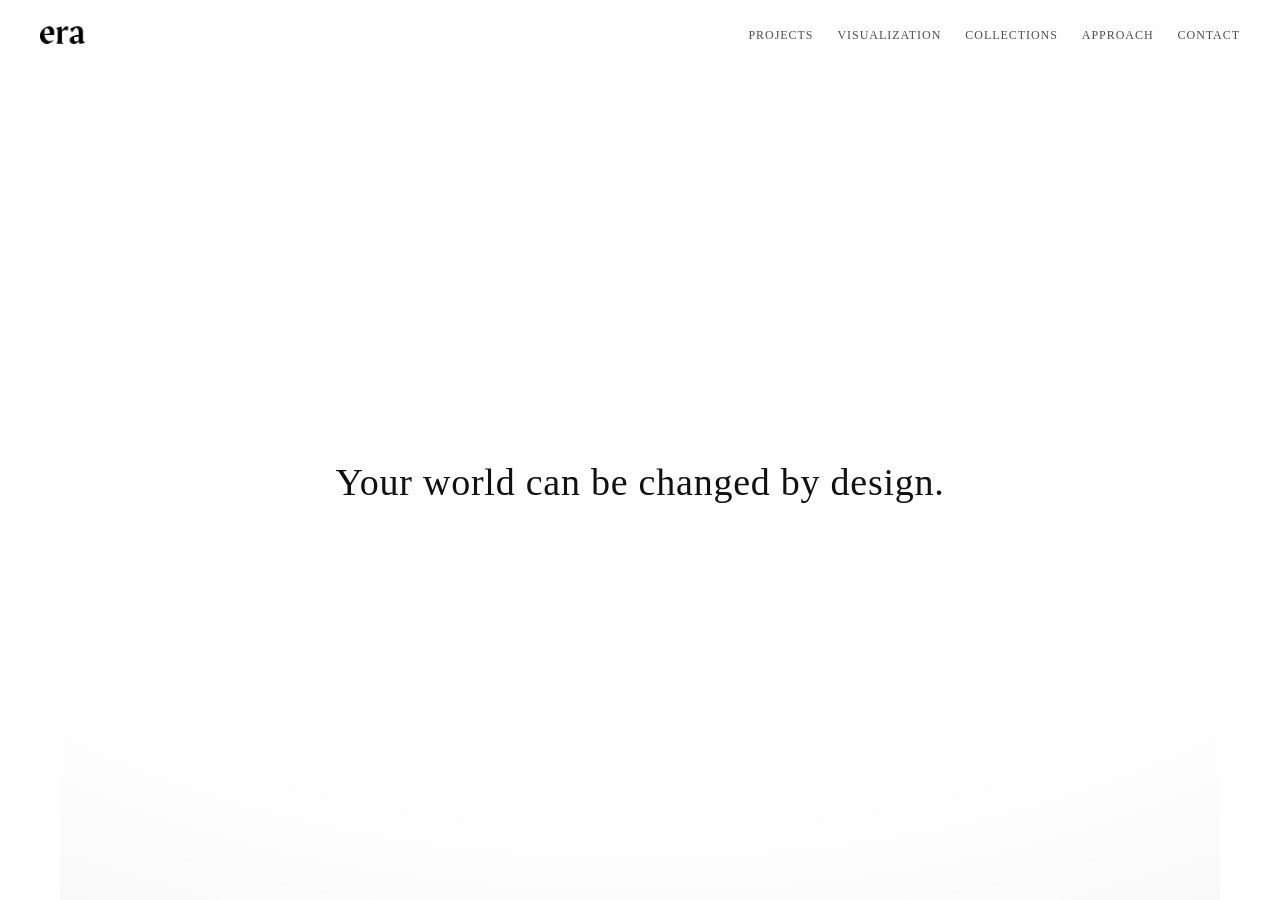
==== index.html @ e8f1018d "first version landing" ====
<!doctype html>
<html lang="en">
<head>
  <meta charset="UTF-8" />
  <meta name="viewport" content="width=device-width, initial-scale=1.0" />
  <title>Designed Era — Home</title>
  <link rel="stylesheet" href="./styles.css" />
</head>

<body class="page-home">
  <header class="site-header">
    <a class="brand" href="./index.html" aria-label="Designed Era home">
      <img class="brand__logo" src="./assets/img/era_logo_cropped.png" alt="Designed Era" />
    </a>

    <nav class="nav" aria-label="Primary navigation">
      <a href="./projects.html">Projects</a>
      <a href="./visualization.html">Visualization</a>
      <a href="./collections.html">Collections</a>
      <a href="./approach.html">Approach</a>
      <a href="./contact.html">Contact</a>
    </nav>
  </header>

  <main class="home">
    <section class="mosaic">
      <h1 class="mosaic__headline">Your world can be changed by design.</h1>

      <div class="mosaic__viewport" id="viewport" aria-label="Mosaic viewport">
        <div class="mosaic__content" id="content">
          <div class="mosaic__grid" id="mosaicGrid">
           
          </div>
        </div>
      </div>

    </section>
  </main>

  <script src="./app.js"></script>
</body>
</html>
---- styles.css ----
* { box-sizing: border-box; }
html, body { height: 100%; }

body{
  margin: 0;
  font-family: "Georgia", serif;
  background: #fff;
  color: #111;
  overflow: hidden; 
}

/* ============================= */
/* HEADER */
/* ============================= */
.site-header{
  height: 70px;
  display: flex;
  align-items: center;
  justify-content: space-between;
  padding: 0 40px;
  background: #fff;
  position: relative;
  z-index: 50;
}

.brand{
  display: inline-flex;
  align-items: center;
  text-decoration: none;
  color: inherit;
}

.brand__logo{
  height: 18px;
  width: auto;
  display: block;
}

.nav{
  display: flex;
  gap: 24px;
  font-size: 12px;
  text-transform: uppercase;
  letter-spacing: 0.08em;
}

.nav a{
  text-decoration: none;
  color: #222;
  opacity: 0.8;
}
.nav a:hover{ opacity: 1; }

/* ============================= */
/* mosaico */
/* ============================= */
.home{
  height: calc(100vh - 70px);
  padding: 0 60px;
  display: flex;
}

.mosaic{
  width: 100%;
  flex: 1;
  position: relative;
}


.mosaic__headline{
  position: fixed;
  top: 50%;
  left: 50%;
  transform: translate(-50%, -50%);
  font-size: 38px;
  font-weight: 400;
  color: #111;
  text-align: center;
  pointer-events: none;
  z-index: 20;
  white-space: nowrap;
  opacity: 0;
  letter-spacing: .22em;
  filter: blur(12px);
}

.mosaic__headline.is-in{
  animation: headlineSplit 1200ms cubic-bezier(.16,.95,.2,1) forwards;
}

@keyframes headlineSplit{
  0%{
    opacity: 0;
    transform: translate(-50%, -50%) scale(.98);
    letter-spacing: .28em;
    filter: blur(16px);
  }
  55%{ opacity: 1; }
  75%{
    letter-spacing: .05em;
    filter: blur(0px);
    transform: translate(-50%, -50%) scale(1.02);
  }
  100%{
    opacity: 1;
    letter-spacing: .02em;
    filter: blur(0px);
    transform: translate(-50%, -50%) scale(1);
  }
}

.mosaic__headline.dim{
  opacity: .72;
  transition: opacity 450ms ease;
}

.mosaic__headline.is-out{
  opacity: 0;
  transition: opacity 450ms ease;
}


.mosaic__viewport{
  position: relative;
  width: 100%;
  height: calc(100vh - 70px);
  overflow: hidden;

  cursor: grab;
  user-select: none;
  touch-action: none;
}

.mosaic__viewport.is-grabbing{ cursor: grabbing; }


.mosaic__viewport::before{
  content:"";
  position:absolute;
  inset:-1px;
  pointer-events:none;
  z-index: 5;
  background:
    radial-gradient(120% 90% at 50% 40%, rgba(255,255,255,0) 55%, rgba(0,0,0,.06) 100%);
  opacity: .75;
}


.mosaic__content{
  position: absolute;
  left: 0;
  top: 0;
  width: 100%;
  will-change: transform;
  transform: translate3d(0,0,0);
  transform-origin: 50% 0%; 
}

/* ============================= */
/* GRID MASONRY */
/* ============================= */
.mosaic__grid{
  column-count: var(--cols, 6);
  column-gap: 28px;

  padding: 24px 14px 24px;
  width: 100%;
}


.tile{
  break-inside: avoid;
  -webkit-column-break-inside: avoid;
  page-break-inside: avoid;

  margin: 0 0 24px;

  overflow: hidden;
  opacity: 0;
  transform: translateZ(0);
  backface-visibility: hidden;

  position: relative;
  z-index: 1;
  transition: opacity 320ms ease;
}


.tile:hover{ z-index: 10; }

.mosaic-ready .tile{ opacity: 1; }


.tile img{
  width: 100%;
  display: block;
  object-fit: cover;

  filter: grayscale(100%);
  opacity: 0.5;


  --mx: 0px;
  --my: 0px;
  --hScale: 1;
  --cinX: 0px;
  --cinY: 0px;

  transform: translate3d(calc(var(--mx) + var(--cinX)), calc(var(--my) + var(--cinY)), 0) scale(var(--hScale));
  transition:
    transform 520ms cubic-bezier(.16,.95,.2,1),
    filter 520ms cubic-bezier(.16,.95,.2,1),
    opacity 520ms cubic-bezier(.16,.95,.2,1);
  will-change: transform, filter, opacity;
}

/* Overlay  */
.tile::after{
  content:"";
  position:absolute;
  inset:0;
  pointer-events:none;
  background: radial-gradient(120% 120% at 50% 30%, rgba(255,255,255,.10), rgba(0,0,0,0));
  opacity: 0;
  transition: opacity 520ms cubic-bezier(.16,.95,.2,1);
}

/* Hover reveal + zoom */
.tile:hover img{
  --hScale: 1.06;
  filter: grayscale(60%);
  opacity: 0.96;
}

.tile:hover::after{ opacity: 1; }


.mosaic__grid.is-hovering .tile{ opacity: 0.86; }
.mosaic__grid.is-hovering .tile:hover{ opacity: 1; }

/* ============================= */
/* OVERLAY FLY */
/* ============================= */
.fly-layer{
  position: fixed;
  inset: 0;
  pointer-events: none;
  z-index: 15;
}

.fly-tile{
  position: absolute;
  overflow: hidden;
}

.fly-tile img{
  width: 100%;
  height: 100%;
  display: block;
  object-fit: cover;
  filter: grayscale(100%);
  opacity: 0.5;
}

/* ============================= */
/*  FLOAT DEL RECUADRO  */
/* ============================= */
.tile__float{
  will-change: transform;
  transform: translate3d(0,0,0);
  animation: tileDrift var(--floatDur, 8.5s) ease-in-out infinite;
  animation-delay: var(--floatDelay, 0s);
}

@keyframes tileDrift{
  0%   { transform: translate3d(0, 0, 0) rotate(0deg); }
  35%  { transform: translate3d(var(--floatX, 10px), var(--floatY, -10px), 0) rotate(var(--floatR, 0.4deg)); }
  70%  { transform: translate3d(calc(var(--floatX, 10px) * -0.55), calc(var(--floatY, -10px) * -0.35), 0) rotate(calc(var(--floatR, 0.4deg) * -0.6)); }
  100% { transform: translate3d(0, 0, 0) rotate(0deg); }
}

/* ============================= */
/* RESPONSIVE */
/* ============================= */
@media (max-width: 1400px){
  .mosaic__grid{ column-gap: 22px; padding: 22px 11px 22px; }
  .tile{ margin-bottom: 20px; }
}

@media (max-width: 1100px){
  .mosaic__grid{ column-gap: 18px; padding: 20px 9px 20px; }
  .tile{ margin-bottom: 18px; }
}

@media (max-width: 800px){
  .home{ padding: 0 30px; }

  .mosaic__grid{ column-gap: 14px; padding: 18px 7px 18px; }
  .tile{ margin-bottom: 14px; }

  .mosaic__headline{
    font-size: 28px;
    white-space: normal;
    padding: 0 10px;
  }
}

/* ============================= */
/* Accesibilidad / UX */
/* ============================= */
@media (prefers-reduced-motion: reduce){
  .tile__float{ animation: none; }
  .mosaic__headline.is-in{ animation: none; opacity: 1; filter: none; }
  .mosaic__viewport::before{ opacity: 0; }
}
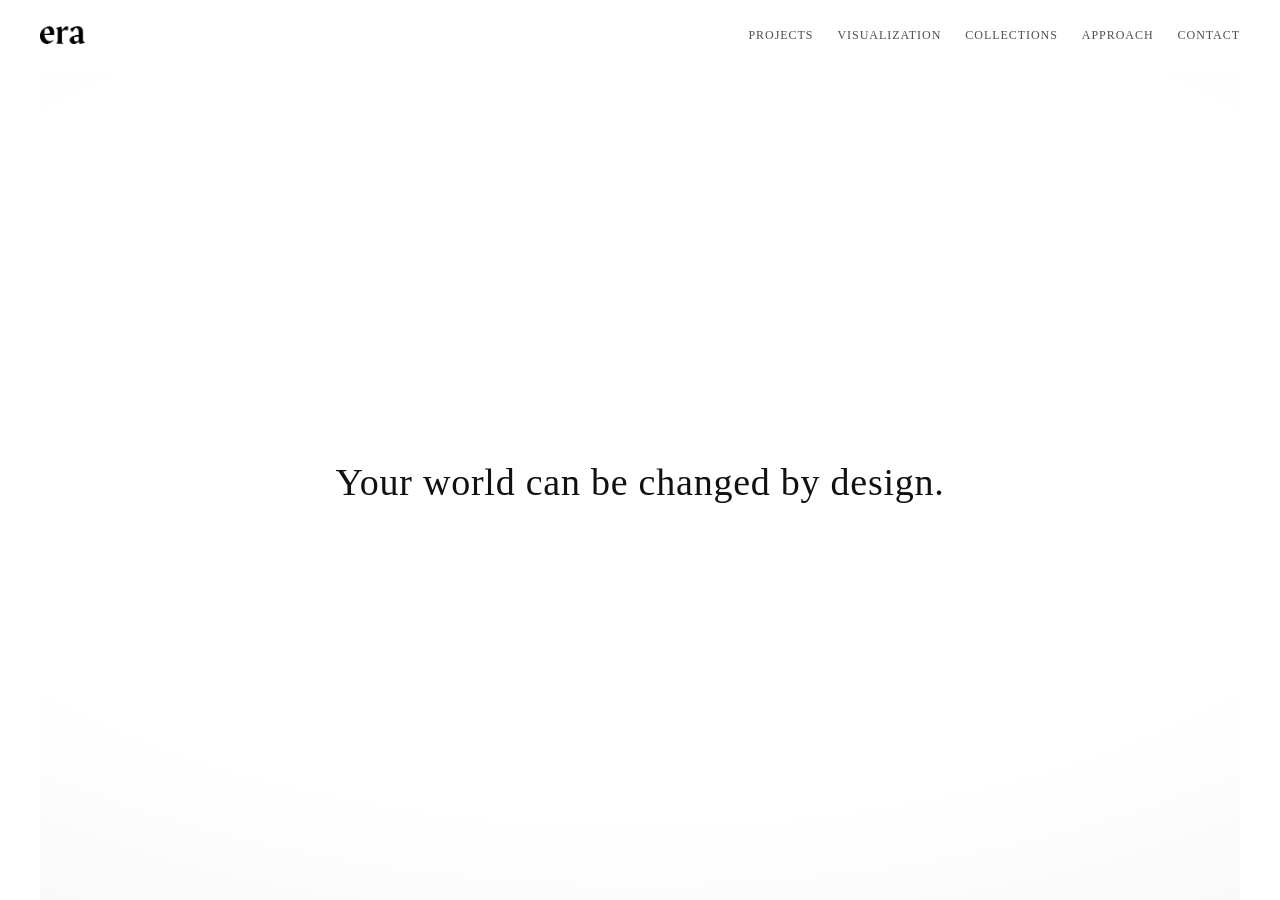
==== commit 450981ad: "home responsive" ====
--- a/index.html
+++ b/index.html
@@ -4,7 +4,7 @@
   <meta charset="UTF-8" />
   <meta name="viewport" content="width=device-width, initial-scale=1.0" />
   <title>Designed Era — Home</title>
-  <link rel="stylesheet" href="./styles.css" />
+  <link rel="stylesheet" href="./styles/home.css" />
 </head>
 
 <body class="page-home">
@@ -13,7 +13,20 @@
       <img class="brand__logo" src="./assets/img/era_logo_cropped.png" alt="Designed Era" />
     </a>
 
-    <nav class="nav" aria-label="Primary navigation">
+    <button
+      class="nav-toggle"
+      id="navToggle"
+      type="button"
+      aria-label="Open menu"
+      aria-expanded="false"
+      aria-controls="siteNav"
+    >
+      <span></span>
+      <span></span>
+      <span></span>
+    </button>
+
+    <nav class="nav" id="siteNav" aria-label="Primary navigation">
       <a href="./projects.html">Projects</a>
       <a href="./visualization.html">Visualization</a>
       <a href="./collections.html">Collections</a>
@@ -28,12 +41,9 @@
 
       <div class="mosaic__viewport" id="viewport" aria-label="Mosaic viewport">
         <div class="mosaic__content" id="content">
-          <div class="mosaic__grid" id="mosaicGrid">
-           
-          </div>
+          <div class="mosaic__grid" id="mosaicGrid"></div>
         </div>
       </div>
-
     </section>
   </main>
 
--- a/styles/home.css
+++ b/styles/home.css
@@ -0,0 +1,538 @@
+* { box-sizing: border-box; }
+html, body { height: 100%; }
+
+body{
+  margin: 0;
+  font-family: "Georgia", serif;
+  background: #fff;
+  color: #111;
+  overflow: hidden;
+}
+
+/* ============================= */
+/* HEADER */
+/* ============================= */
+.site-header{
+  height: 70px;
+  display: flex;
+  align-items: center;
+  justify-content: space-between;
+  padding: 0 40px;
+  background: #fff;
+  position: relative;
+  z-index: 100;
+}
+
+.brand{
+  display: inline-flex;
+  align-items: center;
+  text-decoration: none;
+  color: inherit;
+  position: relative;
+  z-index: 102;
+}
+
+.brand__logo{
+  height: 18px;
+  width: auto;
+  display: block;
+}
+
+.nav{
+  display: flex;
+  gap: 24px;
+  font-size: 12px;
+  text-transform: uppercase;
+  letter-spacing: 0.08em;
+}
+
+.nav a{
+  text-decoration: none;
+  color: #222;
+  opacity: 0.8;
+}
+
+.nav a:hover{
+  opacity: 1;
+}
+
+/* ============================= */
+/* HAMBURGER */
+/* ============================= */
+.nav-toggle{
+  display: none;
+  width: 42px;
+  height: 42px;
+  border: 0;
+  background: transparent;
+  padding: 0;
+  cursor: pointer;
+  position: relative;
+  z-index: 102;
+}
+
+.nav-toggle span{
+  display: block;
+  width: 22px;
+  height: 1.5px;
+  background: #111;
+  margin: 5px auto;
+  transition: transform 260ms ease, opacity 260ms ease;
+}
+
+.nav-toggle.is-open span:nth-child(1){
+  transform: translateY(6.5px) rotate(45deg);
+}
+
+.nav-toggle.is-open span:nth-child(2){
+  opacity: 0;
+}
+
+.nav-toggle.is-open span:nth-child(3){
+  transform: translateY(-6.5px) rotate(-45deg);
+}
+
+/* ============================= */
+/* MOSAICO */
+/* ============================= */
+.home{
+  height: calc(100vh - 70px);
+  padding: 0 60px;
+  display: flex;
+}
+
+.mosaic{
+  width: 100%;
+  flex: 1;
+  position: relative;
+}
+
+.mosaic__headline{
+  position: fixed;
+  top: 50%;
+  left: 50%;
+  transform: translate(-50%, -50%);
+  font-size: 38px;
+  font-weight: 400;
+  color: #111;
+  text-align: center;
+  pointer-events: none;
+  z-index: 20;
+  white-space: nowrap;
+  opacity: 0;
+  letter-spacing: .22em;
+  filter: blur(12px);
+  width: max-content;
+  max-width: calc(100vw - 80px);
+}
+
+.mosaic__headline.is-in{
+  animation: headlineSplit 1200ms cubic-bezier(.16,.95,.2,1) forwards;
+}
+
+@keyframes headlineSplit{
+  0%{
+    opacity: 0;
+    transform: translate(-50%, -50%) scale(.98);
+    letter-spacing: .28em;
+    filter: blur(16px);
+  }
+  55%{ opacity: 1; }
+  75%{
+    letter-spacing: .05em;
+    filter: blur(0px);
+    transform: translate(-50%, -50%) scale(1.02);
+  }
+  100%{
+    opacity: 1;
+    letter-spacing: .02em;
+    filter: blur(0px);
+    transform: translate(-50%, -50%) scale(1);
+  }
+}
+
+.mosaic__headline.dim{
+  opacity: .72;
+  transition: opacity 450ms ease;
+}
+
+.mosaic__headline.is-out{
+  opacity: 0;
+  transition: opacity 450ms ease;
+}
+
+.mosaic__viewport{
+  position: relative;
+  width: 100%;
+  height: calc(100vh - 70px);
+  overflow: hidden;
+  cursor: grab;
+  user-select: none;
+  touch-action: none;
+}
+
+.mosaic__viewport.is-grabbing{
+  cursor: grabbing;
+}
+
+.mosaic__viewport::before{
+  content:"";
+  position:absolute;
+  inset:-1px;
+  pointer-events:none;
+  z-index: 5;
+  background:
+    radial-gradient(120% 90% at 50% 40%, rgba(255,255,255,0) 55%, rgba(0,0,0,.06) 100%);
+  opacity: .75;
+}
+
+.mosaic__content{
+  position: absolute;
+  left: 0;
+  top: 0;
+  width: 100%;
+  will-change: transform;
+  transform: translate3d(0,0,0);
+  transform-origin: 50% 0%;
+}
+
+/* ============================= */
+/* GRID */
+/* ============================= */
+.mosaic__grid{
+  column-count: var(--cols, 6);
+  column-gap: 14px;
+  padding: 16px 8px 16px;
+  width: 100%;
+}
+
+.tile{
+  break-inside: avoid;
+  -webkit-column-break-inside: avoid;
+  page-break-inside: avoid;
+  margin: 0 0 14px;
+  overflow: hidden;
+  opacity: 0;
+  transform: translateZ(0);
+  backface-visibility: hidden;
+  position: relative;
+  z-index: 1;
+  transition: opacity 320ms ease;
+}
+
+.tile:hover{
+  z-index: 10;
+}
+
+.mosaic-ready .tile{
+  opacity: 1;
+}
+
+.tile img{
+  width: 100%;
+  display: block;
+  object-fit: cover;
+  filter: grayscale(100%);
+  opacity: 0.5;
+  cursor: pointer;
+
+  --mx: 0px;
+  --my: 0px;
+  --hScale: 1;
+  --cinX: 0px;
+  --cinY: 0px;
+
+  transform: translate3d(calc(var(--mx) + var(--cinX)), calc(var(--my) + var(--cinY)), 0) scale(var(--hScale));
+  transition:
+    transform 520ms cubic-bezier(.16,.95,.2,1),
+    filter 520ms cubic-bezier(.16,.95,.2,1),
+    opacity 520ms cubic-bezier(.16,.95,.2,1);
+  will-change: transform, filter, opacity;
+}
+
+.tile::after{
+  content:"";
+  position:absolute;
+  inset:0;
+  pointer-events:none;
+  background: radial-gradient(120% 120% at 50% 30%, rgba(255,255,255,.10), rgba(0,0,0,0));
+  opacity: 0;
+  transition: opacity 520ms cubic-bezier(.16,.95,.2,1);
+}
+
+.tile:hover img{
+  --hScale: 1.06;
+  filter: grayscale(60%);
+  opacity: 0.96;
+}
+
+.tile:hover::after{
+  opacity: 1;
+}
+
+.mosaic__grid.is-hovering .tile{
+  opacity: 0.86;
+}
+
+.mosaic__grid.is-hovering .tile:hover{
+  opacity: 1;
+}
+
+/* ============================= */
+/* RESPONSIVE DESKTOP / NOTEBOOK */
+/* ============================= */
+@media (max-width: 1400px){
+  .home{ padding: 0 40px; }
+  .mosaic__grid{ column-gap: 12px; padding: 14px 6px 14px; }
+  .tile{ margin-bottom: 12px; }
+}
+
+@media (max-width: 1100px){
+  .site-header{ padding: 0 28px; }
+  .home{ padding: 0 28px; }
+  .mosaic__grid{ column-gap: 10px; padding: 12px 5px 12px; }
+  .tile{ margin-bottom: 10px; }
+
+  .mosaic__headline{
+    font-size: 32px;
+  }
+}
+
+/* ============================= */
+/* MOBILE */
+/* ============================= */
+@media (max-width: 768px){
+  html, body{
+    height: auto;
+    min-height: 100%;
+  }
+
+  body{
+    overflow-x: hidden;
+    overflow-y: auto;
+  }
+
+  .site-header{
+    height: 70px;
+    padding: 0 18px;
+    position: sticky;
+    top: 0;
+  }
+
+  .nav-toggle{
+    display: inline-block;
+  }
+
+  .nav{
+    position: fixed;
+    top: 70px;
+    left: 0;
+    right: 0;
+    background: rgba(255,255,255,0.98);
+    backdrop-filter: blur(8px);
+    -webkit-backdrop-filter: blur(8px);
+    border-top: 1px solid rgba(0,0,0,.06);
+    display: flex;
+    flex-direction: column;
+    align-items: center;
+    gap: 18px;
+    padding: 22px 20px 28px;
+    opacity: 0;
+    visibility: hidden;
+    pointer-events: none;
+    transform: translateY(-10px);
+    transition:
+      opacity 220ms ease,
+      transform 220ms ease,
+      visibility 220ms ease;
+    z-index: 101;
+  }
+
+  .nav.is-open{
+    opacity: 1;
+    visibility: visible;
+    pointer-events: auto;
+    transform: translateY(0);
+  }
+
+  .nav a{
+    font-size: 12px;
+    letter-spacing: .12em;
+  }
+
+  .home{
+    height: auto;
+    min-height: unset;
+    display: block;
+    padding: 0 16px 28px;
+  }
+
+  .mosaic{
+    position: relative;
+  }
+
+  .mosaic__headline{
+    position: fixed;
+    top: 50vh;
+    left: 50%;
+    transform: translate(-50%, -50%);
+    width: calc(100vw - 40px);
+    max-width: 340px;
+    white-space: normal;
+    font-size: 22px;
+    line-height: 1.35;
+    letter-spacing: .10em;
+    text-align: center;
+    z-index: 20;
+  }
+
+  .mosaic__viewport{
+    height: auto;
+    overflow: visible;
+    cursor: default;
+    touch-action: auto;
+  }
+
+  .mosaic__viewport::before{
+    display: none;
+  }
+
+  .mosaic__content{
+    position: relative;
+    transform: none !important;
+    width: 100%;
+  }
+
+  .mosaic__grid{
+    column-count: 1 !important;
+    column-gap: 0;
+    padding: 24px 0 0;
+  }
+
+  .tile{
+    margin: 0 0 14px;
+    opacity: 1;
+  }
+
+  .tile img{
+    transform: none !important;
+    filter: grayscale(100%);
+    opacity: 0.58;
+  }
+
+  .tile:hover img{
+    transform: none !important;
+    filter: grayscale(100%);
+    opacity: 0.58;
+  }
+
+  .tile::after{
+    display: none;
+  }
+
+  .mosaic__grid.is-hovering .tile,
+  .mosaic__grid.is-hovering .tile:hover{
+    opacity: 1;
+  }
+
+  .mosaic__headline.is-out{
+    opacity: .9;
+  }
+}
+
+/* ============================= */
+/* ACCESSIBILITY */
+/* ============================= */
+@media (prefers-reduced-motion: reduce){
+  .mosaic__headline.is-in{
+    animation: none;
+    opacity: 1;
+    filter: none;
+  }
+
+  .mosaic__viewport::before{
+    opacity: 0;
+  }
+}
+
+/* ============================= */
+/* LIGHTBOX */
+/* ============================= */
+.lightbox{
+  position: fixed;
+  inset: 0;
+  z-index: 999;
+  display: grid;
+  place-items: center;
+  padding: 40px 24px;
+  background: rgba(10,10,10,.72);
+  opacity: 0;
+  pointer-events: none;
+  transition: opacity 220ms ease;
+}
+
+.lightbox.is-open{
+  opacity: 1;
+  pointer-events: auto;
+}
+
+.lightbox__img{
+  max-width: min(1100px, 92vw);
+  max-height: 88vh;
+  display: block;
+  border-radius: 10px;
+  box-shadow: 0 20px 70px rgba(0,0,0,.45);
+  background: #111;
+  filter: none !important;
+  opacity: 1 !important;
+  transform: scale(.98);
+  transition: transform 220ms cubic-bezier(.16,.95,.2,1);
+}
+
+.lightbox.is-open .lightbox__img{
+  transform: scale(1);
+}
+
+.lightbox__close{
+  position: fixed;
+  top: 18px;
+  right: 18px;
+  z-index: 1000;
+  width: 44px;
+  height: 44px;
+  border-radius: 999px;
+  border: 1px solid rgba(255,255,255,.25);
+  background: rgba(0,0,0,.35);
+  color: #fff;
+  font-size: 22px;
+  line-height: 1;
+  cursor: pointer;
+}
+
+.lightbox__close:hover{
+  background: rgba(0,0,0,.55);
+}
+
+/* ============================= */
+/* OVERLAY FLY */
+/* ============================= */
+.fly-layer{
+  position: fixed;
+  inset: 0;
+  pointer-events: none;
+  z-index: 15;
+}
+
+.fly-tile{
+  position: absolute;
+  overflow: hidden;
+}
+
+.fly-tile img{
+  width: 100%;
+  height: 100%;
+  display: block;
+  object-fit: cover;
+  filter: grayscale(100%);
+  opacity: 0.5;
+}
